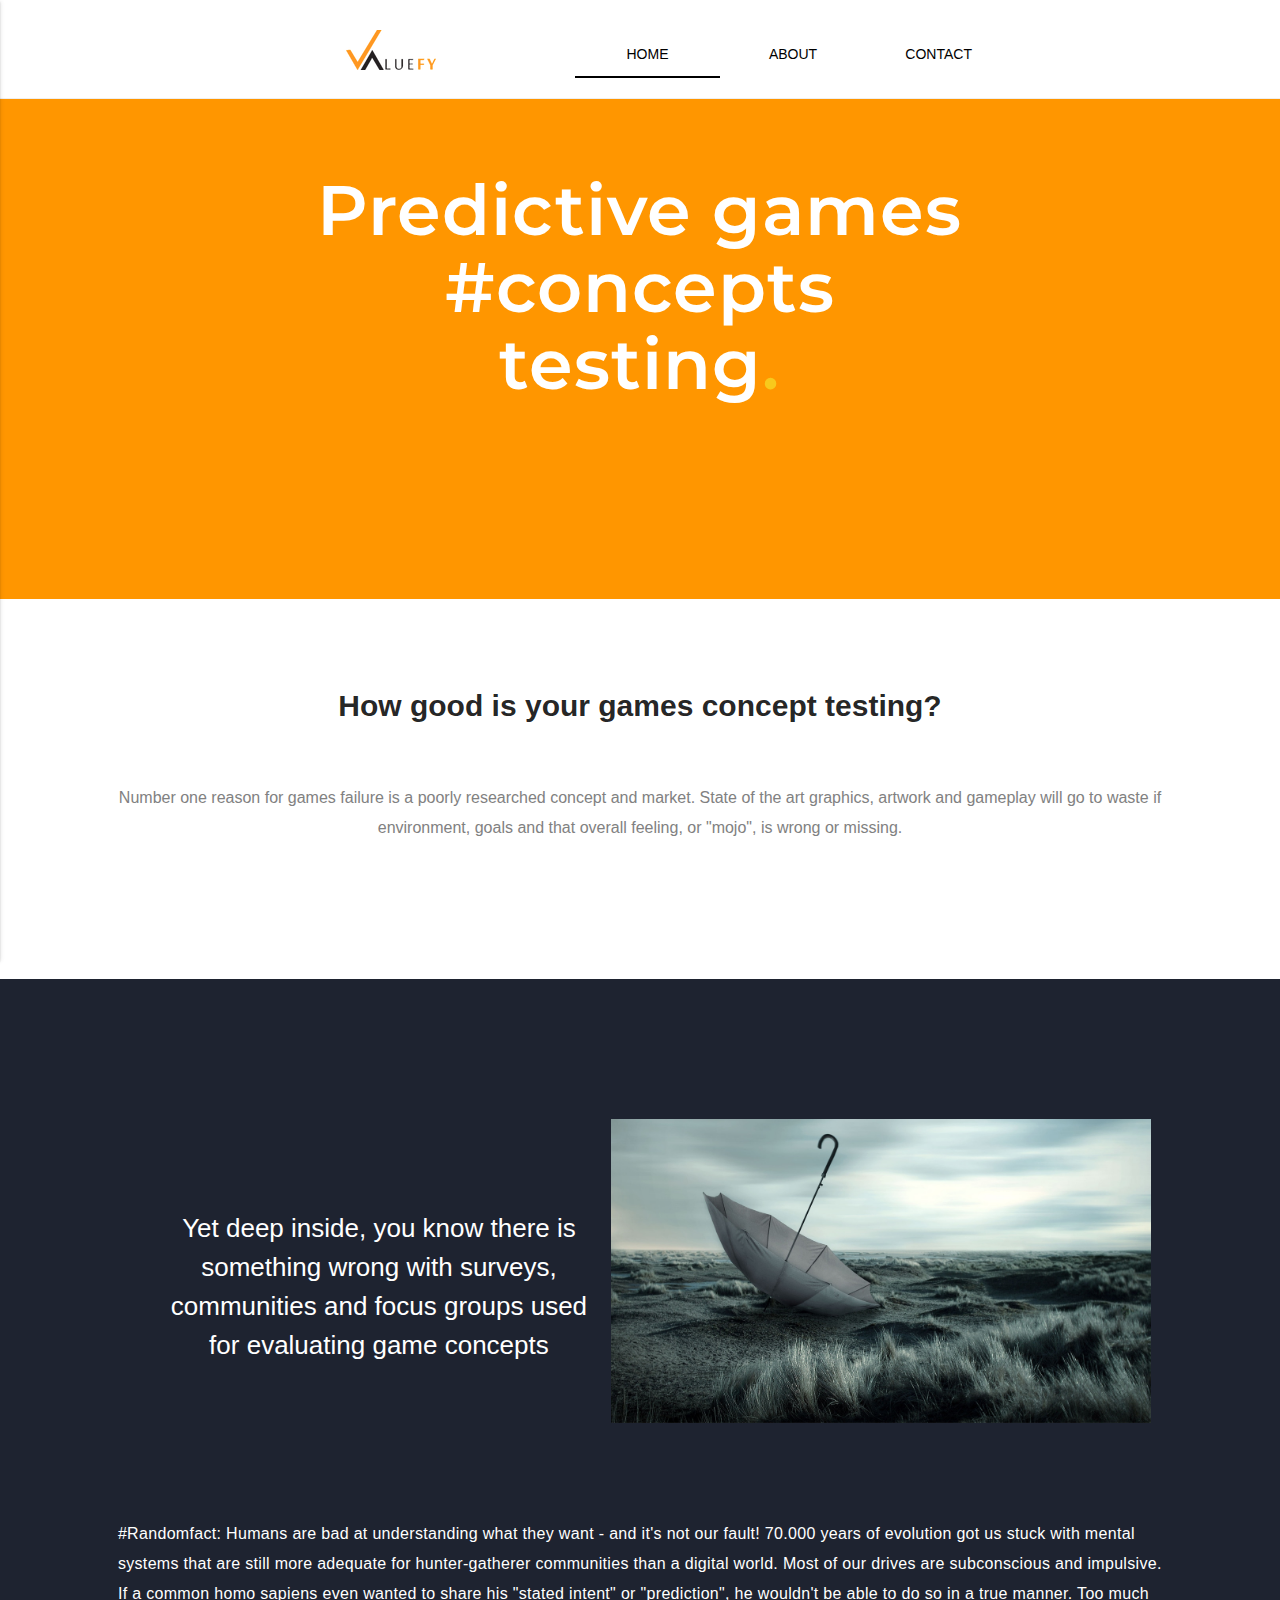
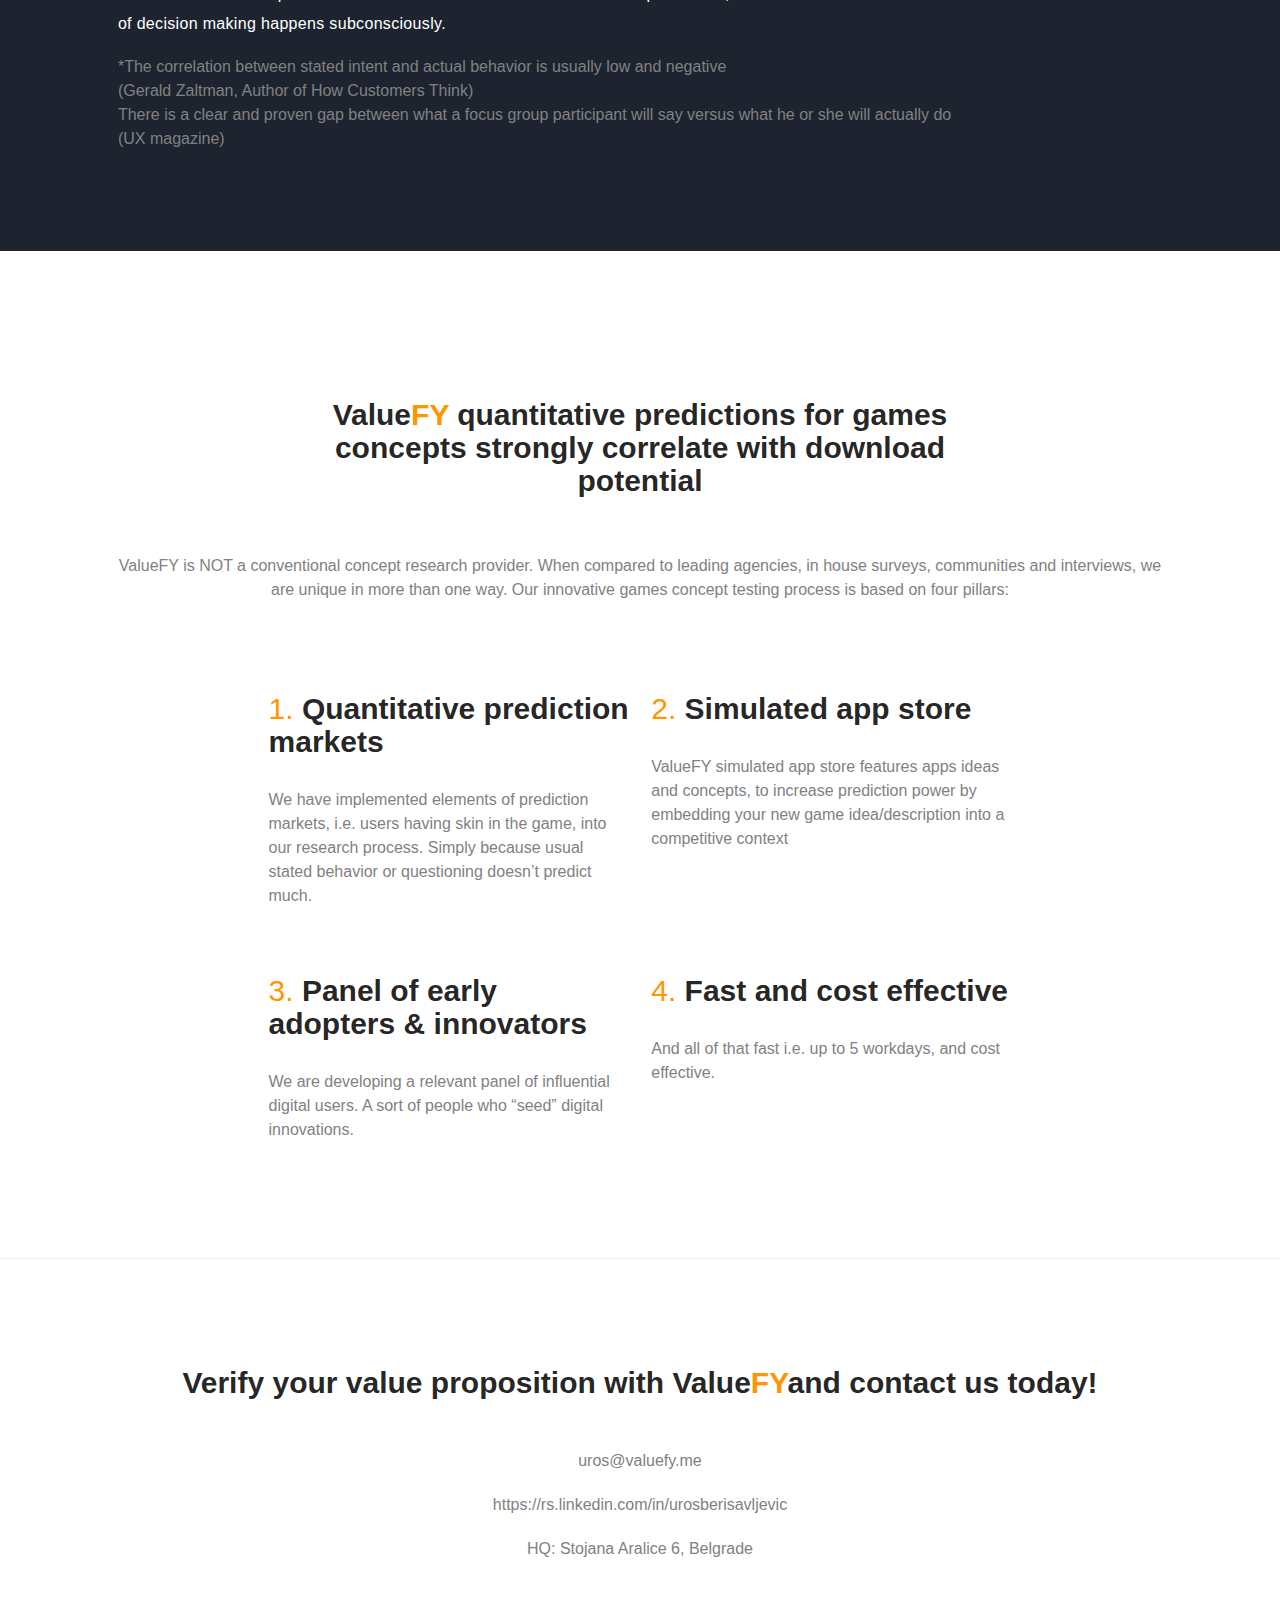
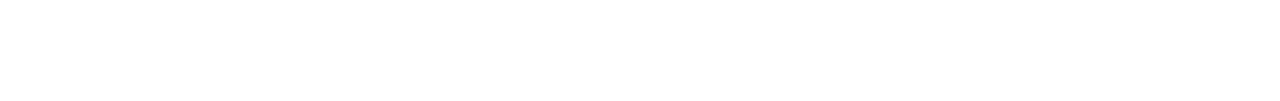
==== index.html @ fb74f5c4 "Refacotred pages" ====
<!DOCTYPE html>
<html lang="en">
<head>
    <meta charset="UTF-8">
    <title>valuefy</title>

    <link rel="icon" href="resources/icon_tab.png">

    <!--Import Google Icon Font-->
    <link href="http://fonts.googleapis.com/icon?family=Material+Icons" rel="stylesheet">
    <link href="https://fonts.googleapis.com/css?family=Oswald" rel="stylesheet">

    <!--Import materialize.css-->
    <link type="text/css" rel="stylesheet" href="vendors/bower_components/materialize/dist/css/materialize.min.css"  media="screen,projection"/>



    <!--Let browser know website is optimized for mobile-->
    <meta name="viewport" content="width=device-width, initial-scale=1.0"/>

    <link rel="stylesheet" href="resources/css1.css">
    <link href="https://fonts.googleapis.com/css?family=Montserrat" rel="stylesheet">
</head>
<body>

    <ul id="slide-out" class="side-nav ">
        <li><div class="userView">
            <div class="background">
                <img src="resources/logo-ppt.png">
            </div>
        </div>
        </li>
        <li>
            <a class="waves-effect" href="index.html">HOME</a>
        </li>
        <li>
            <a class="waves-effect" href="about.html">ABOUT</a>
        </li>
        <li>
            <a class="waves-effect" href="contact.html">CONTACT</a>
        </li>
    </ul>

    <div class="header">
        <div class="container">
            <div class="row">
                <div class="col s2" style="padding-top: 20px">
                    <a href="#" data-activates="slide-out" class="button-collapse"><i class="material-icons">menu</i></a>
                </div>
                <div class="col l1 col m2 col s3">
                    <a href="index.html">
                        <img src="resources/logo-ppt.png" class="logo">
                    </a>
                </div>

                <div class="offset-l2 offset-m1 col l6 col m6">
                    <ul class="tabs">
                        <li class="tab col l4"><a class="active" href="index.html">HOME</a></li>
                        <li class="tab col l4"><a href="about.html">ABOUT</a></li>
                        <li class="tab col l4"><a href="contact.html">CONTACT</a></li>
                    </ul>
                </div>
            </div>
        </div>
    </div>
    <div class="section">
        <div class="row">
            <div class="offset-l1 col l10 col s12">
                <h2>
                    Predictive games #concepts<br> testing<font color="#f8c91c">.</font>
                </h2>
            </div>
        </div>
    </div>
    <div class="section_1">
        <div class="row">
            <div class="col s12">
                <h2 style="font-size: 30px !important; margin-top: 90px"><b>How good is your games concept testing?</b></h2><br>
                <p style="font-size: 16px !important;line-height: 30px !important; color: #818181 !important; padding-bottom: 100px;">
                    Number one reason for games failure is a poorly researched concept and market. State of the art graphics, artwork and gameplay will go to waste if<br>
                    environment, goals and that overall feeling, or "mojo", is wrong or missing.
                </p>
            </div>
        </div>
    </div>
    <div class="section_2">
        <div class="row">
            <div class="offset-l1 col l10 col s12">
                <div class="col l6">
                    <p class="secton_2_p">
                        Yet deep inside, you know there is something wrong with surveys, communities and focus groups used for evaluating game concepts
                    </p>
                </div>
                <div class="col l6">
                    <img src="resources/banner_2.jpeg" class="banner_2">
                </div>
            </div>
        </div>
        <div class="row">
            <div class="offset-l1 col l10">
                <p class="section_2_p2">
                    #Randomfact: Humans are bad at understanding what they want - and it's not our fault! 70.000 years of evolution got us stuck with mental systems that are still more adequate for hunter-gatherer communities than a digital world. Most of our drives are subconscious and impulsive. If a common homo sapiens even wanted to share his "stated intent" or "prediction", he wouldn't be able to do so in a true manner. Too much of decision making happens subconsciously.
                </p>
                <p class="section_2_p3">
                    *The correlation between stated intent and actual behavior is usually low and negative<br>
                    (Gerald Zaltman, Author of How Customers Think) <br>
                    There is a clear and proven gap between what a focus group participant will say versus what he or she will actually do
                    <br>
                    (UX magazine)
                </p>
            </div>
        </div>
    </div>
    <div class="section_3">
        <div class="container">
            <div class="row">
                <div class="offset-l1 col l10">
                    <h2 class="section_3_h2">
                        <b>
                            Value<font color="#FF9600">FY</font> quantitative predictions for games concepts strongly correlate with

                            download potential
                        </b>
                    </h2>
                </div>
            </div>
        </div>
        <div class="row">
            <div class="offset-l1 col l10 col m10 offset-m1">
                <p class="section_3_p1">
                    ValueFY is NOT a conventional concept research provider. When compared to leading agencies, in house surveys, communities and interviews, we are unique in more than one way. Our innovative games concept testing process is based on four pillars:
                </p>
            </div>
        </div>
        <div class="container">
            <div class="row">
                <div class="offset-l1 col l5">
                    <h2 class="section_3_h3">
                        <font color="#FF9600">1.</font>
                        <b>Quantitative prediction markets</b>
                    </h2>
                    <p class="section_3_p2">
                        We have implemented elements of prediction markets, i.e. users having skin in the game, into our research process. Simply because usual stated behavior or questioning doesn’t predict much.​
                    </p>
                </div>
                <div class="col l5">
                    <h2 class="section_3_h3">
                        <font color="#FF9600">2.</font>
                        <b>Simulated app store</b>
                    </h2>
                    <p class="section_3_p2">
                        ValueFY simulated app store features apps ideas and concepts, to increase prediction power by embedding your new game idea/description into a competitive context
                    </p>
                </div>
            </div>
            <div class="row">
                <div class=" offset-l1 col l5">
                    <h2 class="section_3_h3">
                        <font color="#FF9600">3.</font>
                        <b>Panel of early adopters & innovators</b>
                    </h2>
                    <p class="section_3_p2">
                        We are developing a relevant panel of influential digital users. A sort of people who “seed” digital innovations.
                    </p>
                </div>
                <div class="col l5">
                    <h2 class="section_3_h3">
                        <font color="#FF9600">4.</font>
                        <b>Fast and cost effective</b>
                    </h2>
                    <p class="section_3_p2">
                        And all of that fast i.e. up to 5 workdays, and cost effective.
                    </p>
                </div>
            </div>
        </div>
    </div>
    <div class="footer">
        <div class="container">
            <div class="row" style="text-align: center">
                <h2 class="footer_h2">
                    <b>Verify your value proposition with Value<font color="#FF9600">FY</font>and contact us today!</b>
                </h2>
            </div>
            <div class="row"style="text-align: center">
                <a href="mailto:uros@valuefy.me" target="_top" class="mail_a">uros@valuefy.me</a>
            </div>
            <div class="row"style="text-align: center">
                <a href="https://rs.linkedin.com/in/urosberisavljevic" target="_top" class="mail_a">https://rs.linkedin.com/in/urosberisavljevic</a>
            </div>
            <div class="row"style="text-align: center">
                <p class="footer_p">
                    HQ: Stojana Aralice 6, Belgrade
                </p>
            </div>
        </div>
    </div>



<!--Import jQuery before materialize.js-->
<script type="text/javascript" src="vendors/bower_components/jquery/dist/jquery.min.js"></script>
    <script type="text/javascript" src="vendors/bower_components/jquery/dist/jquery.js"></script>
    <script type="text/javascript" src="vendors/bower_components/materialize/dist/js/materialize.min.js"></script>

    <script>
        $(window).scroll(function(){
            var header = $('.header'),
                scroll = $(window).scrollTop();
//            console.log(header.css('top'));
            if (scroll > 1) {
                if(!header.hasClass('fixed')) {
                    header.addClass('fixed');
                }
            }
            else {
                if(header.hasClass('fixed')) {
                    header.removeClass('fixed');
                }
            }
        });
    </script>
    <script>
        // Initialize collapse button
        $(".button-collapse").sideNav();
        // Initialize collapsible (uncomment the line below if you use the dropdown variation)
        //$('.collapsible').collapsible();
        $('.button-collapse').sideNav({
                menuWidth: 300, // Default is 300
                edge: 'left', // Choose the horizontal origin
                closeOnClick: true, // Closes side-nav on <a> clicks, useful for Angular/Meteor
                draggable: true // Choose whether you can drag to open on touch screens
            }
        );
    </script>

    <script>
        $(document).ready(function(){
//            $('ul.tabs > a').on('click', function(){
//                alert('asd');
//            })
            $('ul.tabs').tabs({
                onShow: function() {
                    var link = $(this).attr('href');
                    setTimeout(function(){
                        window.location.href = link;
                    }, 300)
                }
            });
        });
    </script>

</body>
</html>
---- resources/css1.css ----
.material-icons{
    display: none;
}
.logo{
    float: left;
    margin-top: 30px;
}
.logo:hover{
    opacity: 0.5;
}
.tabs{
    margin-top: 30px;
}
body{
    font-family: "Helvetica Neue", Helvetica, Arial, sans-serif;
    /*font-family: 'Oswald', sans-serif;*/
    font-size: 16px;
    font-weight: 400;
    margin-top: 50px;
}
.tabs .tab a {
    color: black;
    display: block;
    width: 100%;
    height: 100%;
    padding: 0 24px;
    font-size: 14px;
    text-overflow: ellipsis;
    overflow: hidden;
    transition: color .28s ease;
}
.header{
    position: fixed;
    top: 0;
    left: 0;
    right:0;
    background-color: white;
    border-bottom: 1px solid #eeeeee;
    transition: top 0.1s;
}
.fixed {
    transition: top 0.2s;
    top: -25px;
}
.tabs .tab a:hover, .tabs .tab a.active {
    background-color: transparent;
    color: black;
}
.tabs .indicator {
    background-color: black;
}
.tabs .tab a:hover{
    opacity: 0.5;
}
.tabs .tab.disabled a,
.tabs .tab.disabled a:hover {
    color: black;
    cursor: default;
}
.section{
    background-color: #FF9600;
    color: white;
}
.section .row h2{
    font-family: "Montserrat" !important;
    text-align: center;
    font-weight: 700 !important;
    letter-spacing: 1px !important;
    font-size: 90px !important;
    padding-bottom: 140px;
    padding-top: 80px;
}
.section_1{
    text-align: center;
}
.section_2{
    background-color: #1E2330;
    color: #FFFFFF;
}
.banner_2{
    overflow: hidden;
    padding: 140px 0px 60px 60px;
    max-width: 700px;
    float: right;
}
.secton_2_p{
    margin: 230px 40px 40px 40px;
    text-align: center;
    font-size: 30px;
}
.section_2_p2{
    font-size: 16px !important;
    text-align: left;
    line-height: 30px !important;
    font-weight: 300;
    letter-spacing: 0.02em;
}
.section_2_p3{
    color: #818181;
    margin-bottom: 100px;
    }
.section_3_h2{
    font-size: 30px;
    text-align: center;
    padding-top: 100px;
}
.section_3_p1{
    color: #818181;
    text-align: center;
    margin-bottom: 40px;
}
.section_3_h3{
    text-align: left;
    margin-top: 30px;
    font-size: 30px;
    margin-bottom: 30px;
}
.section_3_p3{
    text-align: left;
    color: #818181;
}
.section_3{
    margin-bottom: 100px;
}
.footer{
    padding-top: 80px;
    border-top: 1px solid #eeeeee;
}
.footer_h2{
    font-size: 30px;
    margin-bottom: 30px;
}
.mail_a{
    color: #818181;
}
.mail_a:hover{
    text-decoration: underline;
    opacity: 0.5;
}
.footer_p{
    color: #818181;
    margin-bottom: 120px;
}
.h2_about_section_2{
    margin-top: 160px;
}
.h_2_{
    font-size: 30px;
}
.p_about{
    font-size: 14px;
    line-height: 30px;
    text-align: left;
    margin-bottom: 200px;
    color: #818181;
}
.contact_a{
    color: #818181;
}
.contact_a:hover{
    opacity: 0.5;
    text-decoration: underline;
}
.footer_p_contact{
    color: #818181;
    text-align: center;
    margin: 120px 0 200px 0;
    font-size: 15px;
    line-height: 1.9;
}
.p_contact{
    font-size: 15px;
    color: #818181;
    margin-bottom: 100px;
    line-height: 1.5;
}
.section_3_p2{
    color: #818181;
}
.footer_p_contact>a{
    color: #818181;
}
.userView{
    width: 100%;
    height: 100px;
}
.background{
    margin-top: 20px;
}

@media only screen and (max-width: 1440px) {
    .section .row h2{
        font-family: "Montserrat" !important;
        text-align: center;
        font-weight: 600 !important;
        letter-spacing: 1px !important;
        font-size: 70px !important;
        padding-bottom: 140px;
        padding-top: 80px;
    }
    .secton_2_p{
        margin: 230px 40px 40px 40px;
        text-align: center;
        font-size: 26px;
    }
    .banner_2{
        overflow: hidden;
        padding: 140px 0px 60px 60px;
        max-width: 600px;
        float: right;
    }
}
@media only screen and (max-width: 1024px){
    .section .row h2{
        font-family: "Montserrat" !important;
        text-align: center;
        font-weight: 500 !important;
        letter-spacing: 1px !important;
        font-size: 50px !important;
        padding-bottom: 140px;
        padding-top: 80px;
    }
    .banner_2{
        overflow: hidden;
        padding: 140px 0px 60px 60px;
        max-width: 500px;
        float: right;
    }
    .secton_2_p{
        margin: 180px 60px 40px 40px;
        text-align: center;
        font-size: 22px;
    }
}
@media only screen and (max-width: 768px){
    .secton_2_p{
        margin: 120px 40px 40px 40px;
        text-align: center;
        font-size: 22px;
    }
    .banner_2{
        overflow: hidden;
        padding: 60px 0px 0px 120px;
        max-width: 600px;
        float: right;
    }
    .section_2_p2{
        font-size: 14px !important;
        text-align: left;
        line-height: 20px !important;
        font-weight: 200;
        letter-spacing: 0.02em;
    }
    .section_2_p3{
        margin-bottom: 80px;
        font-size: 14px;
    }
    .section_3_p1{
        margin-left: 10px;
        margin-right: 30px;
    }
    .footer_h2{
        font-size: 24px;
        margin-right: 80px;
    }
}
@media only screen and (max-width: 425px){
    .logo{
        margin-top: 16px;
    }
    .fixed {
        top: 0px;
    }
    .container{
        width: 100% !important;
    }
    .material-icons{
        display: inline;
        color: black;
        margin-left: 20px;
        font-size: 40px;
    }
    .side-nav{
        text-align: center;
    }
    .tabs{
        display: none;
    }
    .section .row h2{
        font-family: "Montserrat" !important;
        text-align: center;
        font-weight: 400 !important;
        letter-spacing: 1px !important;
        font-size: 40px !important;
        padding-bottom: 60px;
        padding-top: 60px;
    }
    .section_1 .row h2{
        margin-top: 60px !important;
        font-size: 26px ;
    }
    .section_1 .row p{
        line-height: 20px !important;
        padding-bottom: 40px !important;
    }
    .secton_2_p{
        margin: 50px 20px 20px 20px;
        text-align: center;
        font-size: 18px;
    }
    .banner_2{
        overflow: hidden;
        padding: 40px 0px 0px 20px;
        max-width: 360px;
    }
    .section_2_p3{
        margin-bottom: 40px;
        font-size: 14px;
    }
    .section_3_h2{
        font-size: 26px;
        text-align: center;
        padding-top: 40px;
    }
    .section_3_h3{
        margin: 20px 20px 20px 20px;
        font-size: 26px;
    }
    .section_3_p2{
        margin: 0px 20px 0px 20px;
    }
    .footer_h2{
        font-size: 26px;
        margin: 0px 20px 20px 20px;
    }
    .footer_p{
        margin-bottom: 60px;
    }
    .logo{
        margin-left: 10px;
    }
    .footer{
        padding-top: 40px;
    }
    .h2_about_section_2{
        font-size: 28px;
        margin-left: 10px;
    }
    .h_2_{
        font-size: 28px;
        margin-left: 10px;
        margin-right: 10px;
    }
    .p_about{
        margin: 0 10px 200px 10px;
    }
    .p_contact{
        margin-left: 10px;
    }
    .footer_p_contact{
        margin: 80px 0 120px 0;
    }
}
@media only screen and (max-width: 375px){
    .logo{
        margin-left: 10px;
        margin-top: 14px;
    }
    .section{
        margin-top: 30px;
    }
    .secton_2_p{
        margin: 40px 40px 10px 20px;
    }
    .banner_2{
        padding: 20px 20px 0px 20px;
        max-width: 340px;
    }
    .section_3_h2{
        font-size: 22px;
        padding-top: 20px;
        margin: 0px 20px 0px 20px;
    }
    .section_3_h3{
        margin: 20px 20px 20px 20px;
        font-size: 22px;
    }
    .footer_h2{
        font-size: 22px;
    }
    .h_2_{
        font-size: 26px;
    }
}
@media only screen and (max-width: 320px){
    .logo{
        margin-left: 20px;
        margin-top: 14px;
    }
    .tabs{
        display: none;
    }
    .secton_2_p {
        margin: 40px 80px 10px 20px;
    }
    .banner_2{
        padding: 20px 70px 0px 20px;
        max-width: 320px;
    }
}
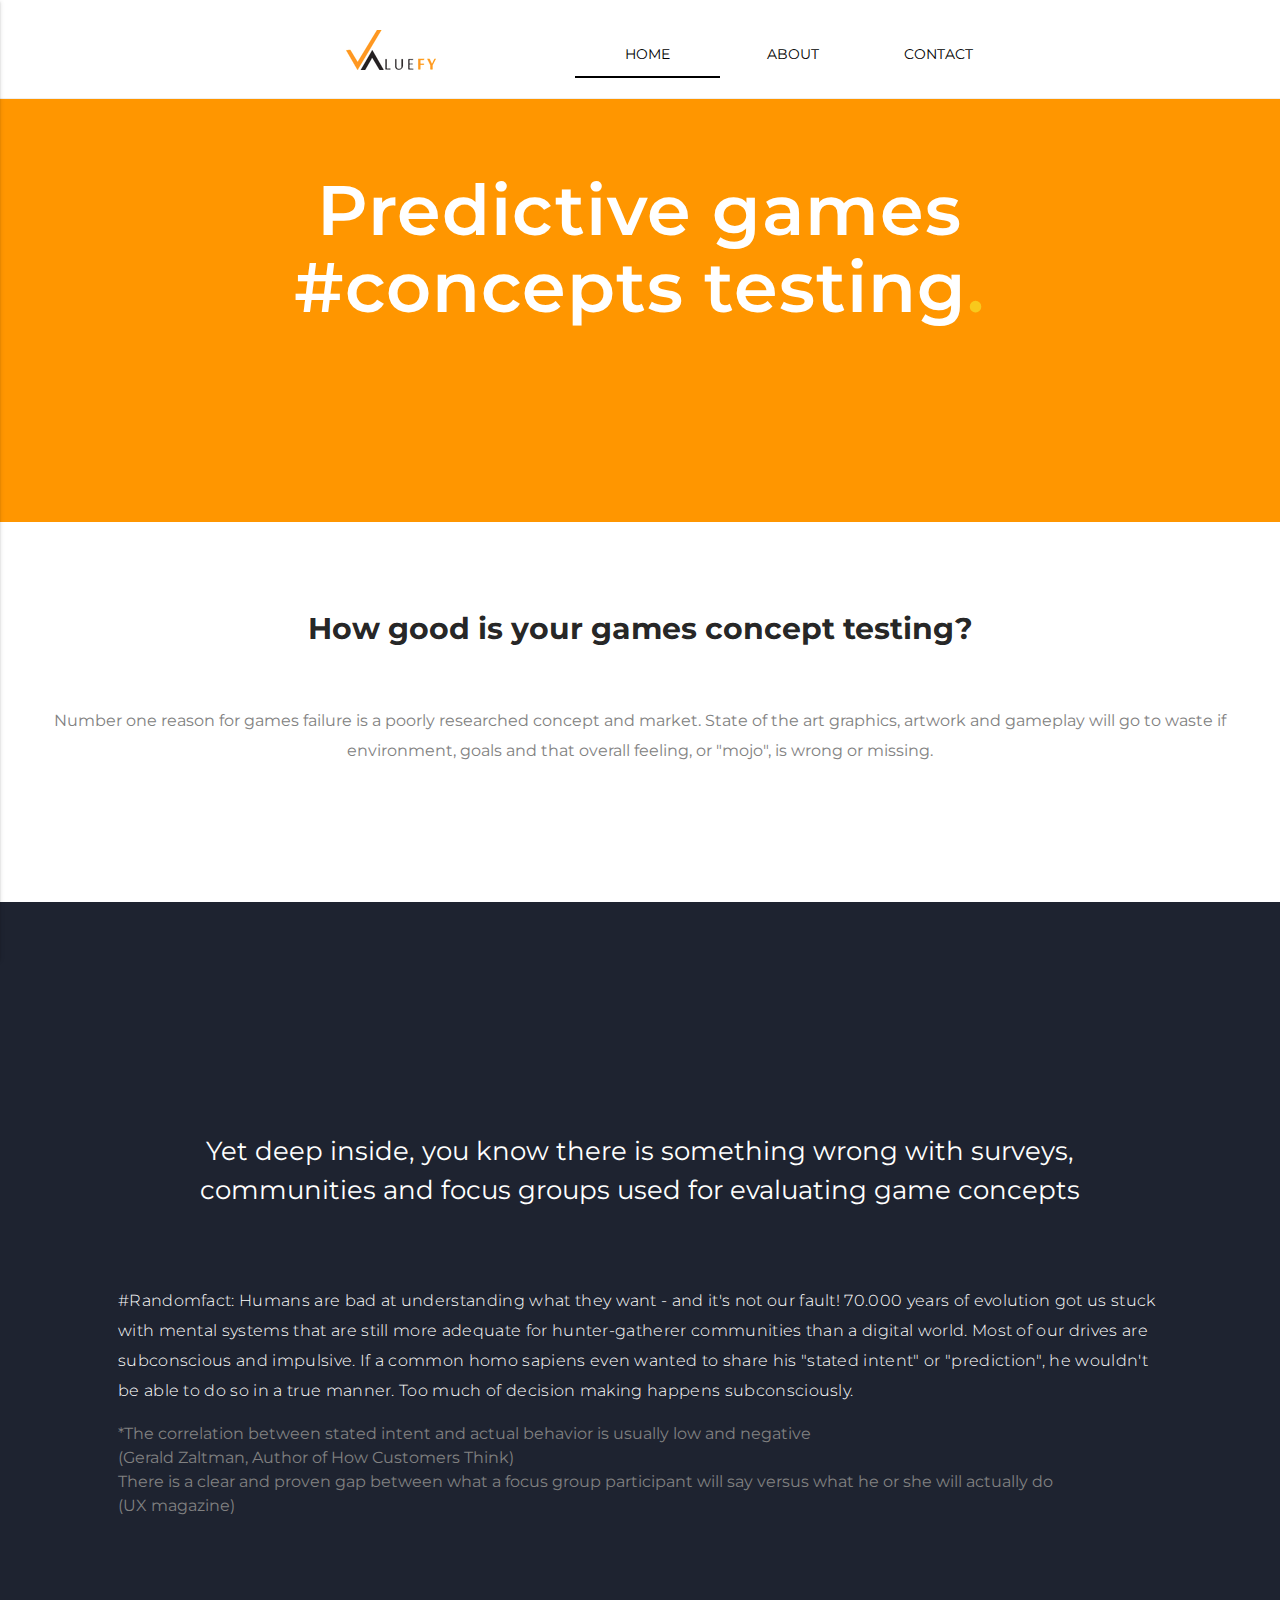
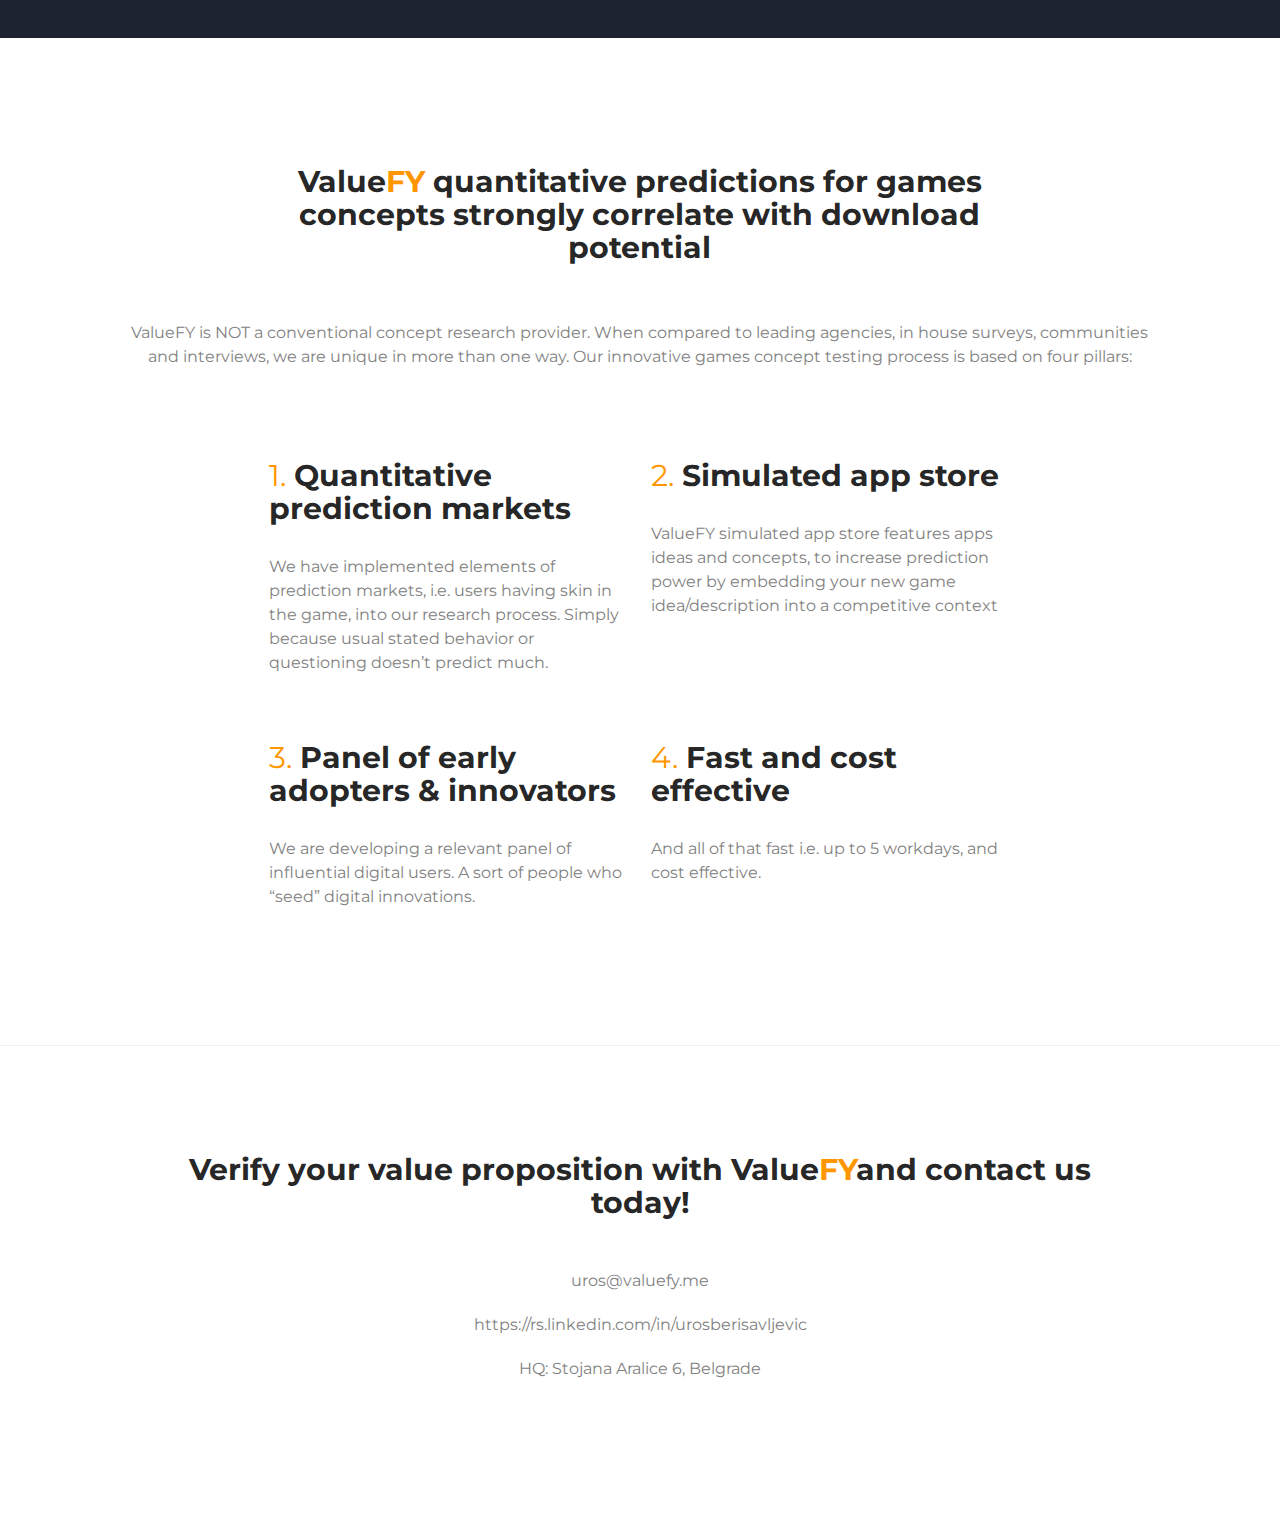
==== commit 89beb5ee: "added gitignore" ====
--- a/index.html
+++ b/index.html
@@ -2,24 +2,25 @@
 <html lang="en">
 <head>
     <meta charset="UTF-8">
-    <title>valuefy</title>
+    <title>Valuefy</title>
 
     <link rel="icon" href="resources/icon_tab.png">
 
     <!--Import Google Icon Font-->
     <link href="http://fonts.googleapis.com/icon?family=Material+Icons" rel="stylesheet">
-    <link href="https://fonts.googleapis.com/css?family=Oswald" rel="stylesheet">
+    <link href="https://fonts.googleapis.com/css?family=Montserrat" rel="stylesheet">
+    <link href="https://fonts.googleapis.com/css?family=Montserrat:500" rel="stylesheet">
+
 
     <!--Import materialize.css-->
-    <link type="text/css" rel="stylesheet" href="vendors/bower_components/materialize/dist/css/materialize.min.css"  media="screen,projection"/>
-
-
+    <link type="text/css" rel="stylesheet" href="vendors/bower_components/materialize/dist/css/materialize.min.css"
+          media="screen,projection"/>
 
     <!--Let browser know website is optimized for mobile-->
     <meta name="viewport" content="width=device-width, initial-scale=1.0"/>
 
     <link rel="stylesheet" href="resources/css1.css">
-    <link href="https://fonts.googleapis.com/css?family=Montserrat" rel="stylesheet">
+
 </head>
 <body>
 
@@ -63,37 +64,38 @@
             </div>
         </div>
     </div>
+
     <div class="section">
         <div class="row">
             <div class="offset-l1 col l10 col s12">
                 <h2>
-                    Predictive games #concepts<br> testing<font color="#f8c91c">.</font>
+                        Predictive games
+                    <br>#concepts testing<span class="color_dot">.</span>
                 </h2>
             </div>
         </div>
     </div>
+
     <div class="section_1">
         <div class="row">
             <div class="col s12">
                 <h2 style="font-size: 30px !important; margin-top: 90px"><b>How good is your games concept testing?</b></h2><br>
                 <p style="font-size: 16px !important;line-height: 30px !important; color: #818181 !important; padding-bottom: 100px;">
-                    Number one reason for games failure is a poorly researched concept and market. State of the art graphics, artwork and gameplay will go to waste if<br>
+                    Number one reason for games failure is a poorly researched concept and market. State of the art graphics, artwork
+                    and gameplay will go to waste if
+                    <br>
                     environment, goals and that overall feeling, or "mojo", is wrong or missing.
                 </p>
             </div>
         </div>
     </div>
+
     <div class="section_2">
         <div class="row">
             <div class="offset-l1 col l10 col s12">
-                <div class="col l6">
-                    <p class="secton_2_p">
-                        Yet deep inside, you know there is something wrong with surveys, communities and focus groups used for evaluating game concepts
-                    </p>
-                </div>
-                <div class="col l6">
-                    <img src="resources/banner_2.jpeg" class="banner_2">
-                </div>
+                <p class="secton_2_p">
+                    Yet deep inside, you know there is something wrong with surveys, communities and focus groups used for evaluating game concepts
+                </p>
             </div>
         </div>
         <div class="row">
@@ -111,14 +113,14 @@
             </div>
         </div>
     </div>
+
     <div class="section_3">
         <div class="container">
             <div class="row">
                 <div class="offset-l1 col l10">
                     <h2 class="section_3_h2">
                         <b>
-                            Value<font color="#FF9600">FY</font> quantitative predictions for games concepts strongly correlate with
-
+                            Value<span class="color">FY</span> quantitative predictions for games concepts strongly correlate with
                             download potential
                         </b>
                     </h2>
@@ -136,7 +138,7 @@
             <div class="row">
                 <div class="offset-l1 col l5">
                     <h2 class="section_3_h3">
-                        <font color="#FF9600">1.</font>
+                        <span class="color">1.</span>
                         <b>Quantitative prediction markets</b>
                     </h2>
                     <p class="section_3_p2">
@@ -145,7 +147,7 @@
                 </div>
                 <div class="col l5">
                     <h2 class="section_3_h3">
-                        <font color="#FF9600">2.</font>
+                        <span class="color">2.</span>
                         <b>Simulated app store</b>
                     </h2>
                     <p class="section_3_p2">
@@ -156,7 +158,7 @@
             <div class="row">
                 <div class=" offset-l1 col l5">
                     <h2 class="section_3_h3">
-                        <font color="#FF9600">3.</font>
+                        <span class="color">3.</span>
                         <b>Panel of early adopters & innovators</b>
                     </h2>
                     <p class="section_3_p2">
@@ -165,7 +167,7 @@
                 </div>
                 <div class="col l5">
                     <h2 class="section_3_h3">
-                        <font color="#FF9600">4.</font>
+                        <span class="color">4.</span>
                         <b>Fast and cost effective</b>
                     </h2>
                     <p class="section_3_p2">
@@ -175,20 +177,22 @@
             </div>
         </div>
     </div>
+
     <div class="footer">
         <div class="container">
-            <div class="row" style="text-align: center">
+            <div class="row center">
                 <h2 class="footer_h2">
-                    <b>Verify your value proposition with Value<font color="#FF9600">FY</font>and contact us today!</b>
+                    <b>Verify your value proposition with Value<span class="color">FY</span>and contact us today!</b>
                 </h2>
             </div>
-            <div class="row"style="text-align: center">
+            <div class="row center">
                 <a href="mailto:uros@valuefy.me" target="_top" class="mail_a">uros@valuefy.me</a>
             </div>
-            <div class="row"style="text-align: center">
-                <a href="https://rs.linkedin.com/in/urosberisavljevic" target="_top" class="mail_a">https://rs.linkedin.com/in/urosberisavljevic</a>
-            </div>
-            <div class="row"style="text-align: center">
+            <div class="row center">
+                <a href="https://rs.linkedin.com/in/urosberisavljevic" target="_top"
+                   class="mail_a">https://rs.linkedin.com/in/urosberisavljevic</a>
+            </div>
+            <div class="row center">
                 <p class="footer_p">
                     HQ: Stojana Aralice 6, Belgrade
                 </p>
@@ -196,10 +200,8 @@
         </div>
     </div>
 
-
-
 <!--Import jQuery before materialize.js-->
-<script type="text/javascript" src="vendors/bower_components/jquery/dist/jquery.min.js"></script>
+    <script type="text/javascript" src="vendors/bower_components/jquery/dist/jquery.min.js"></script>
     <script type="text/javascript" src="vendors/bower_components/jquery/dist/jquery.js"></script>
     <script type="text/javascript" src="vendors/bower_components/materialize/dist/js/materialize.min.js"></script>
 
@@ -207,7 +209,6 @@
         $(window).scroll(function(){
             var header = $('.header'),
                 scroll = $(window).scrollTop();
-//            console.log(header.css('top'));
             if (scroll > 1) {
                 if(!header.hasClass('fixed')) {
                     header.addClass('fixed');
@@ -219,12 +220,7 @@
                 }
             }
         });
-    </script>
-    <script>
-        // Initialize collapse button
         $(".button-collapse").sideNav();
-        // Initialize collapsible (uncomment the line below if you use the dropdown variation)
-        //$('.collapsible').collapsible();
         $('.button-collapse').sideNav({
                 menuWidth: 300, // Default is 300
                 edge: 'left', // Choose the horizontal origin
@@ -232,13 +228,7 @@
                 draggable: true // Choose whether you can drag to open on touch screens
             }
         );
-    </script>
-
-    <script>
         $(document).ready(function(){
-//            $('ul.tabs > a').on('click', function(){
-//                alert('asd');
-//            })
             $('ul.tabs').tabs({
                 onShow: function() {
                     var link = $(this).attr('href');
--- a/resources/css1.css
+++ b/resources/css1.css
@@ -11,9 +11,16 @@
 .tabs{
     margin-top: 30px;
 }
+.color{
+    color: #FF9600;
+}
+.color_dot{
+    color: #F8C91C;
+}
 body{
-    font-family: "Helvetica Neue", Helvetica, Arial, sans-serif;
+    /*font-family: "Helvetica Neue", Helvetica, Arial, sans-serif;*/
     /*font-family: 'Oswald', sans-serif;*/
+    font-family: 'Montserrat', sans-serif;
     font-size: 16px;
     font-weight: 400;
     margin-top: 50px;
@@ -60,11 +67,11 @@
 .section{
     background-color: #FF9600;
     color: white;
+    overflow: hidden;
 }
 .section .row h2{
-    font-family: "Montserrat" !important;
-    text-align: center;
-    font-weight: 700 !important;
+    text-align: center;
+    font-weight: 800 !important;
     letter-spacing: 1px !important;
     font-size: 90px !important;
     padding-bottom: 140px;
@@ -72,10 +79,12 @@
 }
 .section_1{
     text-align: center;
+    overflow: hidden;
 }
 .section_2{
     background-color: #1E2330;
     color: #FFFFFF;
+    overflow: hidden;
 }
 .banner_2{
     overflow: hidden;
@@ -121,10 +130,12 @@
 }
 .section_3{
     margin-bottom: 100px;
+    overflow: hidden;
 }
 .footer{
     padding-top: 80px;
     border-top: 1px solid #eeeeee;
+    overflow: hidden;
 }
 .footer_h2{
     font-size: 30px;
@@ -143,6 +154,7 @@
 }
 .h2_about_section_2{
     margin-top: 160px;
+    font-weight: 800 !important;
 }
 .h_2_{
     font-size: 30px;
@@ -186,6 +198,10 @@
 }
 .background{
     margin-top: 20px;
+}
+.about_h2{
+    float: left;
+    font-size: 1.5em;
 }
 
 @media only screen and (max-width: 1440px) {
@@ -263,6 +279,9 @@
         font-size: 24px;
         margin-right: 80px;
     }
+    .about_h2{
+        margin-left: 30px;
+    }
 }
 @media only screen and (max-width: 425px){
     .logo{
@@ -391,6 +410,10 @@
     .h_2_{
         font-size: 26px;
     }
+    .p_about{
+        margin-left: 10px;
+        margin-right: 10px;
+    }
 }
 @media only screen and (max-width: 320px){
     .logo{
@@ -401,7 +424,7 @@
         display: none;
     }
     .secton_2_p {
-        margin: 40px 80px 10px 20px;
+        margin: 40px 60px 10px 60px;
     }
     .banner_2{
         padding: 20px 70px 0px 20px;
